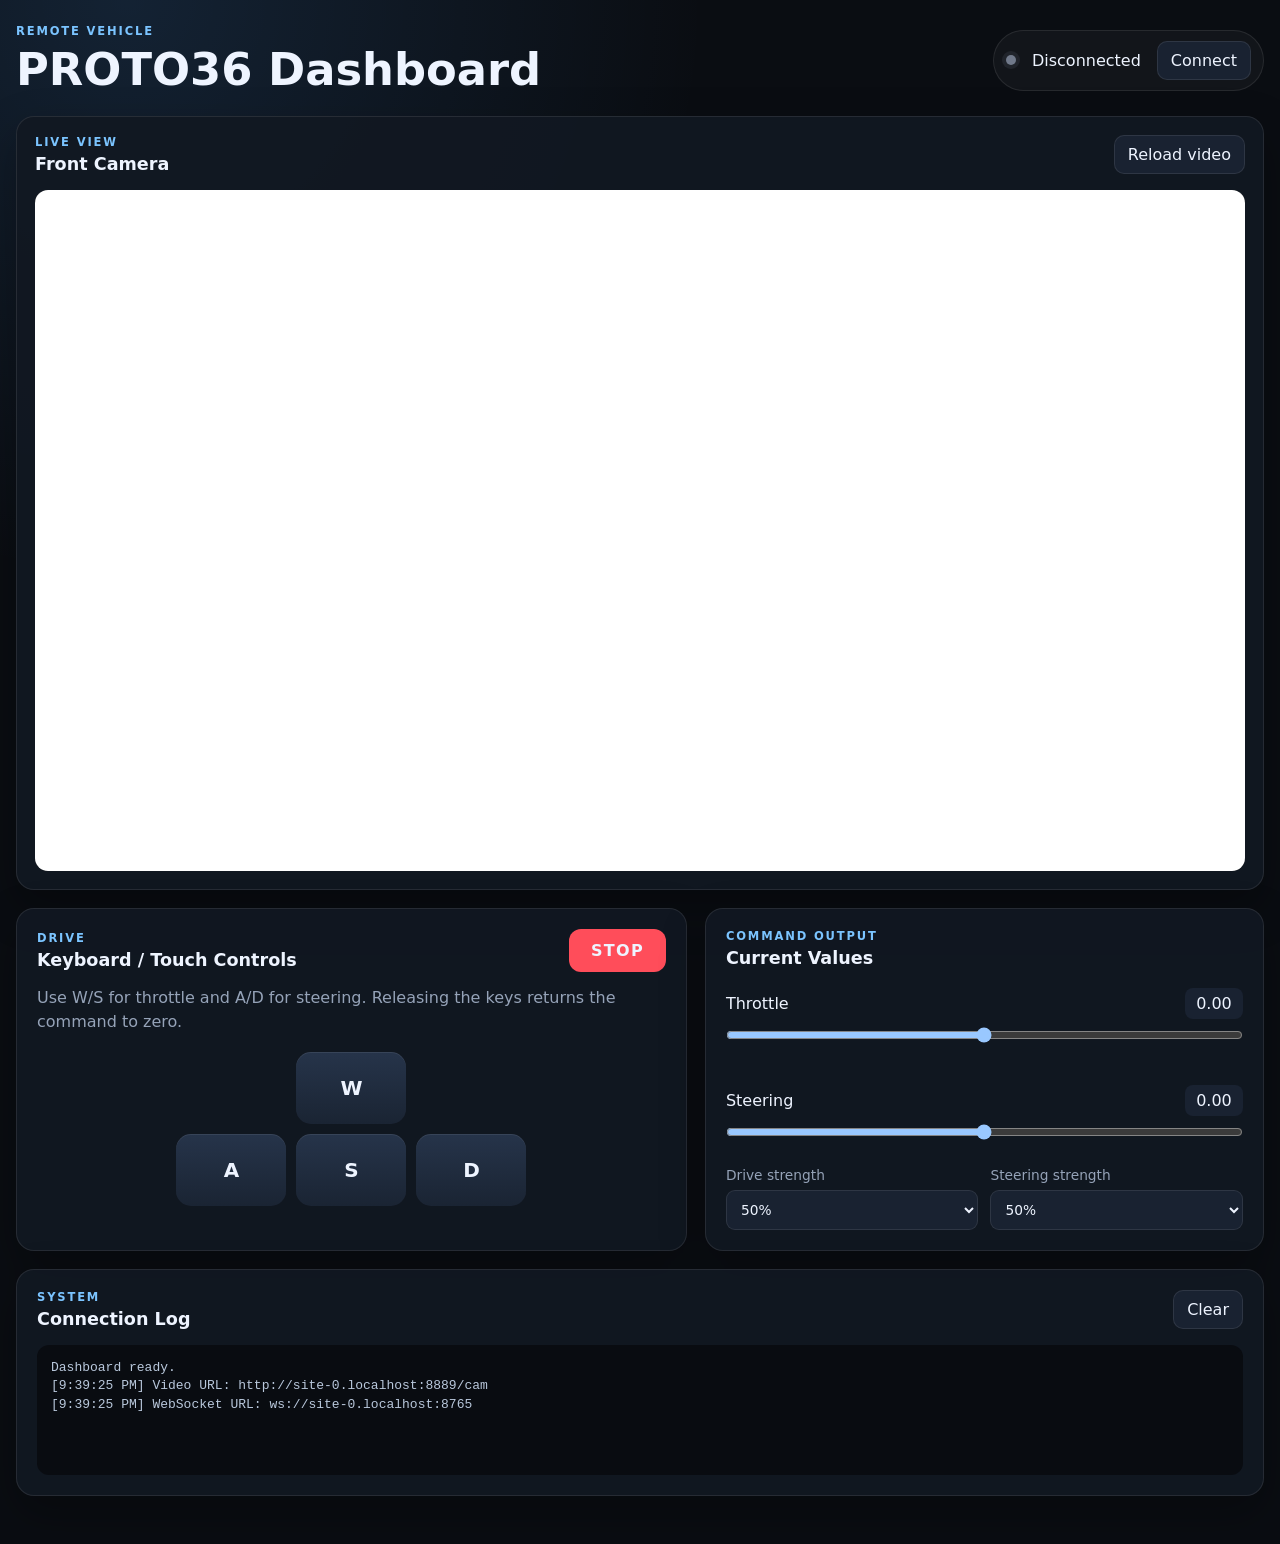
==== web-dashboard/index.html @ d9d6fbc3 "Basic web interface." ====
<!DOCTYPE html>
<html lang="en">
<head>
  <meta charset="UTF-8" />
  <meta name="viewport" content="width=device-width, initial-scale=1.0" />
  <title>PROTO36 Control Dashboard</title>
  <link rel="stylesheet" href="style.css" />
</head>
<body>
  <main class="dashboard">
    <header class="topbar">
      <div>
        <p class="eyebrow">REMOTE VEHICLE</p>
        <h1>PROTO36 Dashboard</h1>
      </div>

      <div class="connection-panel">
        <span id="connectionDot" class="status-dot"></span>
        <span id="connectionText">Disconnected</span>
        <button id="connectButton" class="secondary">Connect</button>
      </div>
    </header>

    <section class="video-card card">
      <div class="card-heading">
        <div>
          <p class="eyebrow">LIVE VIEW</p>
          <h2>Front Camera</h2>
        </div>
        <button id="reloadVideoButton" class="secondary">Reload video</button>
      </div>

      <div class="video-frame">
        <iframe
          id="videoFrame"
          title="PROTO36 live camera"
          allow="autoplay; fullscreen"
        ></iframe>
      </div>
    </section>

    <section class="controls-grid">
      <article class="card drive-card">
        <div class="card-heading">
          <div>
            <p class="eyebrow">DRIVE</p>
            <h2>Keyboard / Touch Controls</h2>
          </div>
          <button id="stopButton" class="stop-button">STOP</button>
        </div>

        <p class="hint">
          Use W/S for throttle and A/D for steering. Releasing the keys returns the command to zero.
        </p>

        <div class="control-pad" aria-label="Drive controls">
          <button class="drive-button up" data-control="forward">W</button>
          <button class="drive-button left" data-control="left">A</button>
          <button class="drive-button down" data-control="reverse">S</button>
          <button class="drive-button right" data-control="right">D</button>
        </div>
      </article>

      <article class="card telemetry-card">
        <p class="eyebrow">COMMAND OUTPUT</p>
        <h2>Current Values</h2>

        <div class="meter-row">
          <label for="throttleSlider">Throttle</label>
          <output id="throttleValue">0.00</output>
        </div>
        <input id="throttleSlider" type="range" min="-1" max="1" step="0.05" value="0" />

        <div class="meter-row">
          <label for="steeringSlider">Steering</label>
          <output id="steeringValue">0.00</output>
        </div>
        <input id="steeringSlider" type="range" min="-1" max="1" step="0.05" value="0" />

        <div class="presets">
          <label>
            Drive strength
            <select id="driveStrength">
              <option value="0.25">25%</option>
              <option value="0.5" selected>50%</option>
              <option value="0.75">75%</option>
              <option value="1">100%</option>
            </select>
          </label>

          <label>
            Steering strength
            <select id="steeringStrength">
              <option value="0.25">25%</option>
              <option value="0.5" selected>50%</option>
              <option value="0.75">75%</option>
              <option value="1">100%</option>
            </select>
          </label>
        </div>
      </article>

      <article class="card log-card">
        <div class="card-heading">
          <div>
            <p class="eyebrow">SYSTEM</p>
            <h2>Connection Log</h2>
          </div>
          <button id="clearLogButton" class="secondary">Clear</button>
        </div>
        <pre id="log">Dashboard ready.</pre>
      </article>
    </section>
  </main>

  <script src="app.js"></script>
</body>
</html>
---- web-dashboard/style.css ----
* {
  box-sizing: border-box;
}

:root {
  color-scheme: dark;
  --bg: #0a0d12;
  --panel: #121822;
  --panel-2: #192231;
  --text: #eef4ff;
  --muted: #95a3b8;
  --accent: #4da3ff;
  --accent-2: #7bc4ff;
  --danger: #ff4d5a;
  --border: rgba(255, 255, 255, 0.09);
  --shadow: 0 18px 45px rgba(0, 0, 0, 0.28);
}

body {
  margin: 0;
  min-height: 100vh;
  background:
    radial-gradient(circle at 10% 0%, rgba(77, 163, 255, 0.14), transparent 30%),
    var(--bg);
  color: var(--text);
  font-family: Inter, ui-sans-serif, system-ui, -apple-system, BlinkMacSystemFont, "Segoe UI", sans-serif;
}

button,
input,
select {
  font: inherit;
}

button {
  cursor: pointer;
}

.dashboard {
  width: min(1400px, calc(100% - 32px));
  margin: 0 auto;
  padding: 24px 0 48px;
}

.topbar,
.card-heading,
.connection-panel,
.meter-row {
  display: flex;
  align-items: center;
  justify-content: space-between;
  gap: 16px;
}

.topbar {
  margin-bottom: 20px;
}

h1,
h2,
p {
  margin-top: 0;
}

h1 {
  margin-bottom: 0;
  font-size: clamp(1.75rem, 4vw, 2.8rem);
}

h2 {
  margin-bottom: 0;
  font-size: 1.1rem;
}

.eyebrow {
  margin-bottom: 5px;
  color: var(--accent-2);
  font-size: 0.72rem;
  font-weight: 800;
  letter-spacing: 0.16em;
}

.card {
  border: 1px solid var(--border);
  border-radius: 18px;
  background: rgba(18, 24, 34, 0.92);
  box-shadow: var(--shadow);
}

.video-card {
  padding: 18px;
}

.video-frame {
  margin-top: 16px;
  overflow: hidden;
  aspect-ratio: 16 / 9;
  border-radius: 13px;
  background: #000;
}

.video-frame iframe {
  width: 100%;
  height: 100%;
  border: 0;
}

.controls-grid {
  display: grid;
  grid-template-columns: 1.2fr 1fr;
  gap: 18px;
  margin-top: 18px;
}

.drive-card,
.telemetry-card,
.log-card {
  padding: 20px;
}

.log-card {
  grid-column: 1 / -1;
}

.connection-panel {
  justify-content: flex-end;
  padding: 10px 12px;
  border: 1px solid var(--border);
  border-radius: 999px;
  background: rgba(255, 255, 255, 0.035);
}

.status-dot {
  width: 10px;
  height: 10px;
  border-radius: 50%;
  background: #70798a;
  box-shadow: 0 0 0 4px rgba(112, 121, 138, 0.15);
}

.status-dot.connected {
  background: #45d483;
  box-shadow: 0 0 0 4px rgba(69, 212, 131, 0.16);
}

.secondary,
.stop-button,
.drive-button {
  border: 0;
  color: var(--text);
}

.secondary {
  padding: 9px 13px;
  border: 1px solid var(--border);
  border-radius: 10px;
  background: var(--panel-2);
}

.stop-button {
  padding: 12px 22px;
  border-radius: 12px;
  background: var(--danger);
  font-weight: 900;
  letter-spacing: 0.08em;
}

.hint {
  margin: 14px 0 18px;
  color: var(--muted);
  line-height: 1.5;
}

.control-pad {
  display: grid;
  grid-template-columns: repeat(3, minmax(72px, 110px));
  grid-template-areas:
    ". up ."
    "left down right";
  justify-content: center;
  gap: 10px;
}

.drive-button {
  min-height: 72px;
  border-radius: 15px;
  background: linear-gradient(180deg, #26344a, #1a2433);
  font-size: 1.25rem;
  font-weight: 900;
  box-shadow: inset 0 1px rgba(255,255,255,.08);
  touch-action: none;
}

.drive-button.active {
  transform: translateY(2px);
  background: linear-gradient(180deg, #397bc2, #24578e);
}

.up { grid-area: up; }
.left { grid-area: left; }
.down { grid-area: down; }
.right { grid-area: right; }

.telemetry-card input[type="range"] {
  width: 100%;
  margin: 8px 0 22px;
}

.meter-row {
  margin-top: 20px;
}

.meter-row output {
  min-width: 58px;
  padding: 6px 8px;
  border-radius: 8px;
  background: var(--panel-2);
  text-align: center;
  font-variant-numeric: tabular-nums;
}

.presets {
  display: grid;
  grid-template-columns: 1fr 1fr;
  gap: 12px;
  margin-top: 5px;
}

.presets label {
  display: grid;
  gap: 7px;
  color: var(--muted);
  font-size: 0.86rem;
}

select {
  width: 100%;
  padding: 10px;
  border: 1px solid var(--border);
  border-radius: 9px;
  background: var(--panel-2);
  color: var(--text);
}

pre {
  min-height: 130px;
  max-height: 250px;
  overflow: auto;
  margin: 16px 0 0;
  padding: 14px;
  border-radius: 12px;
  background: #090c11;
  color: #b9c8dc;
  white-space: pre-wrap;
  line-height: 1.45;
}

@media (max-width: 820px) {
  .topbar {
    align-items: flex-start;
    flex-direction: column;
  }

  .connection-panel {
    width: 100%;
  }

  .controls-grid {
    grid-template-columns: 1fr;
  }

  .log-card {
    grid-column: auto;
  }
}
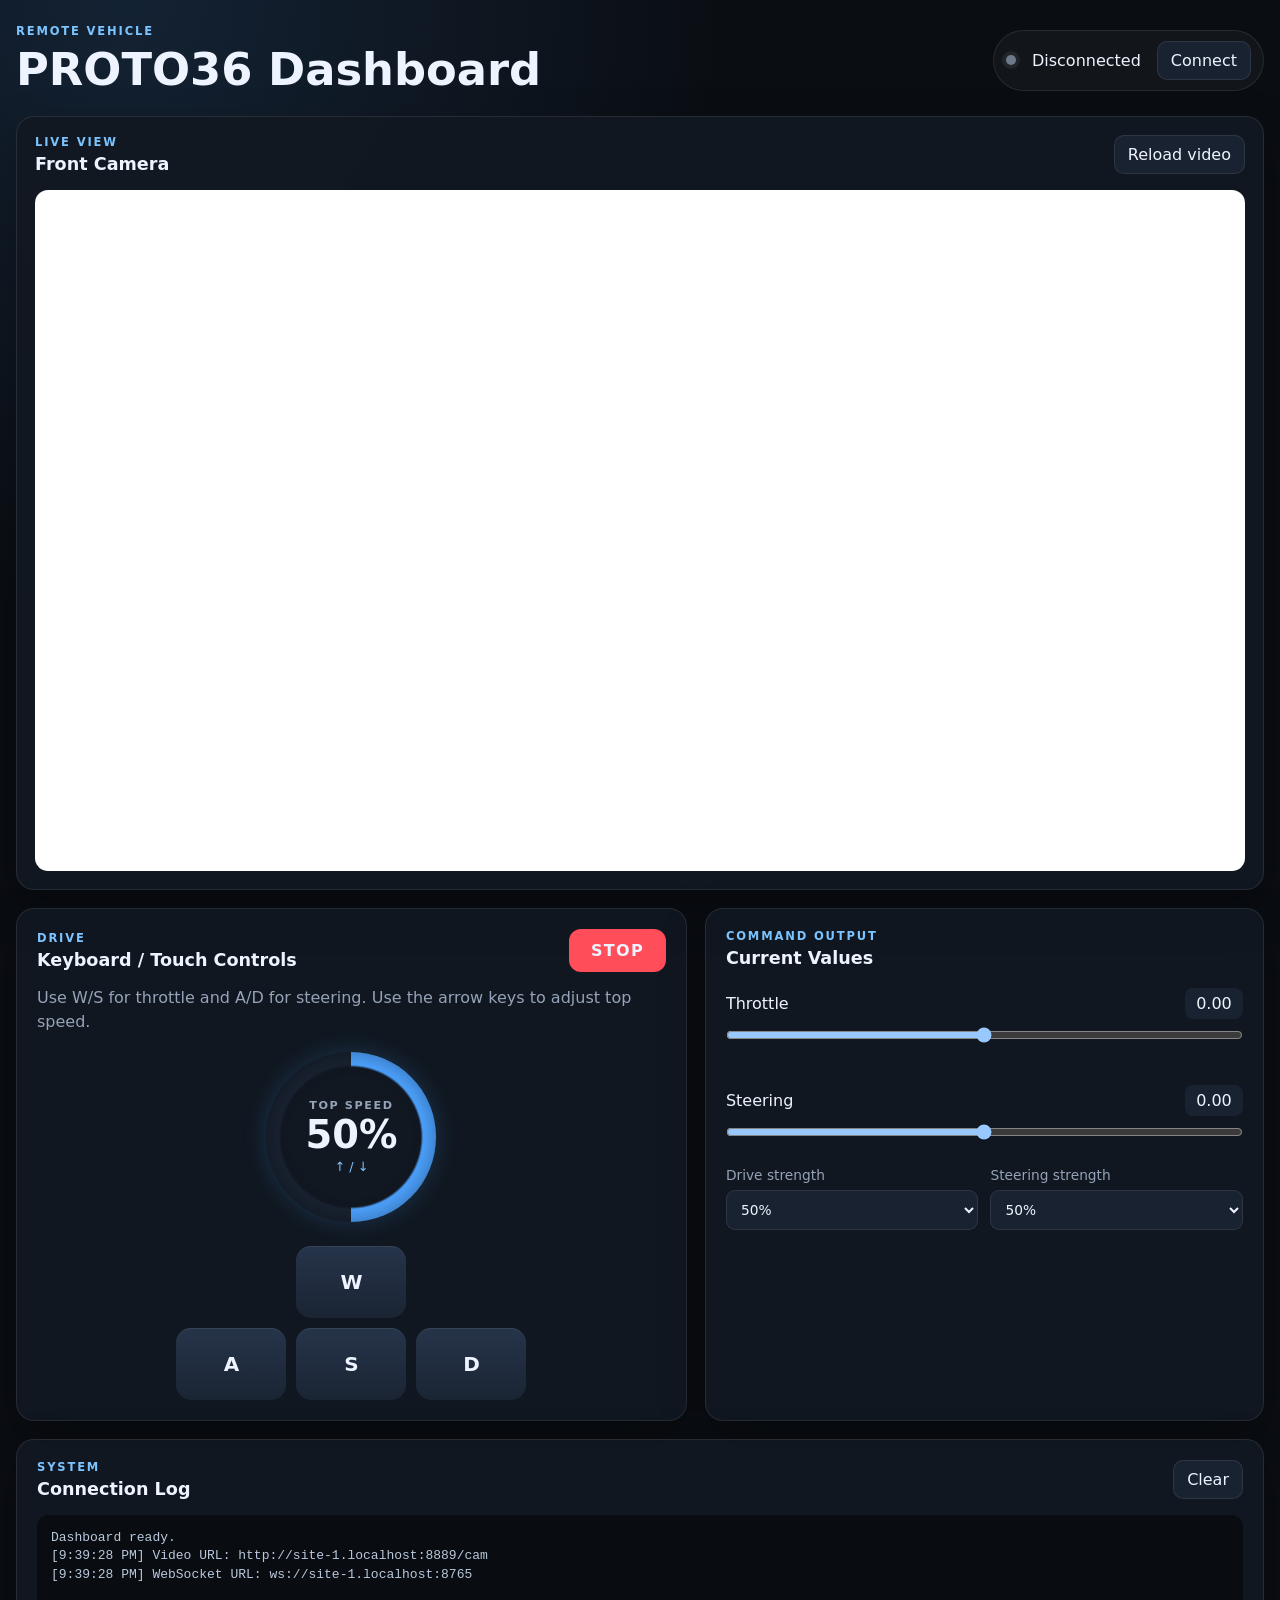
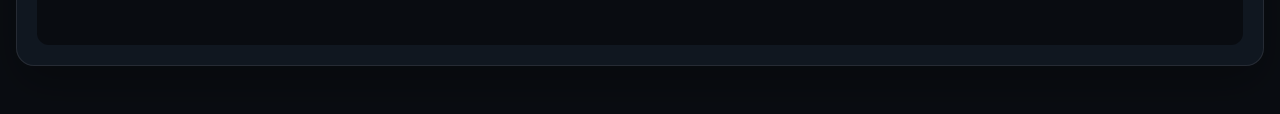
==== commit 96d2ee5a: "Added max speed arrow key adjustment." ====
--- a/web-dashboard/index.html
+++ b/web-dashboard/index.html
@@ -50,8 +50,18 @@
         </div>
 
         <p class="hint">
-          Use W/S for throttle and A/D for steering. Releasing the keys returns the command to zero.
+          Use W/S for throttle and A/D for steering. Use the arrow keys to adjust top speed.
         </p>
+
+       <div class="speed-indicator">
+         <div class="speed-ring" id="speedRing">
+           <div class="speed-content">
+              <span class="speed-label">TOP SPEED</span>
+              <strong id="speedPercent">50%</strong>
+              <span class="speed-hint">↑ / ↓</span>
+            </div>
+          </div>
+        </div>
 
         <div class="control-pad" aria-label="Drive controls">
           <button class="drive-button up" data-control="forward">W</button>
--- a/web-dashboard/style.css
+++ b/web-dashboard/style.css
@@ -171,6 +171,60 @@
   line-height: 1.5;
 }
 
+.speed-indicator {
+  display: flex;
+  justify-content: center;
+  margin: 18px 0 24px;
+}
+
+.speed-ring {
+  --speed-angle: 180deg;
+
+  display: grid;
+  place-items: center;
+  width: 170px;
+  height: 170px;
+  border-radius: 50%;
+
+  background:
+    radial-gradient(circle, var(--panel) 58%, transparent 60%),
+    conic-gradient(
+      var(--accent) 0deg,
+      var(--accent) var(--speed-angle),
+      var(--panel-2) var(--speed-angle),
+      var(--panel-2) 360deg
+    );
+
+  box-shadow:
+    0 0 25px rgba(77, 163, 255, 0.2),
+    inset 0 0 20px rgba(0, 0, 0, 0.35);
+}
+
+.speed-content {
+  display: flex;
+  flex-direction: column;
+  align-items: center;
+  text-align: center;
+}
+
+.speed-label {
+  color: var(--muted);
+  font-size: 0.7rem;
+  font-weight: 800;
+  letter-spacing: 0.14em;
+}
+
+.speed-content strong {
+  margin: 4px 0;
+  font-size: 2.4rem;
+  line-height: 1;
+}
+
+.speed-hint {
+  color: var(--accent-2);
+  font-size: 0.8rem;
+}
+
 .control-pad {
   display: grid;
   grid-template-columns: repeat(3, minmax(72px, 110px));
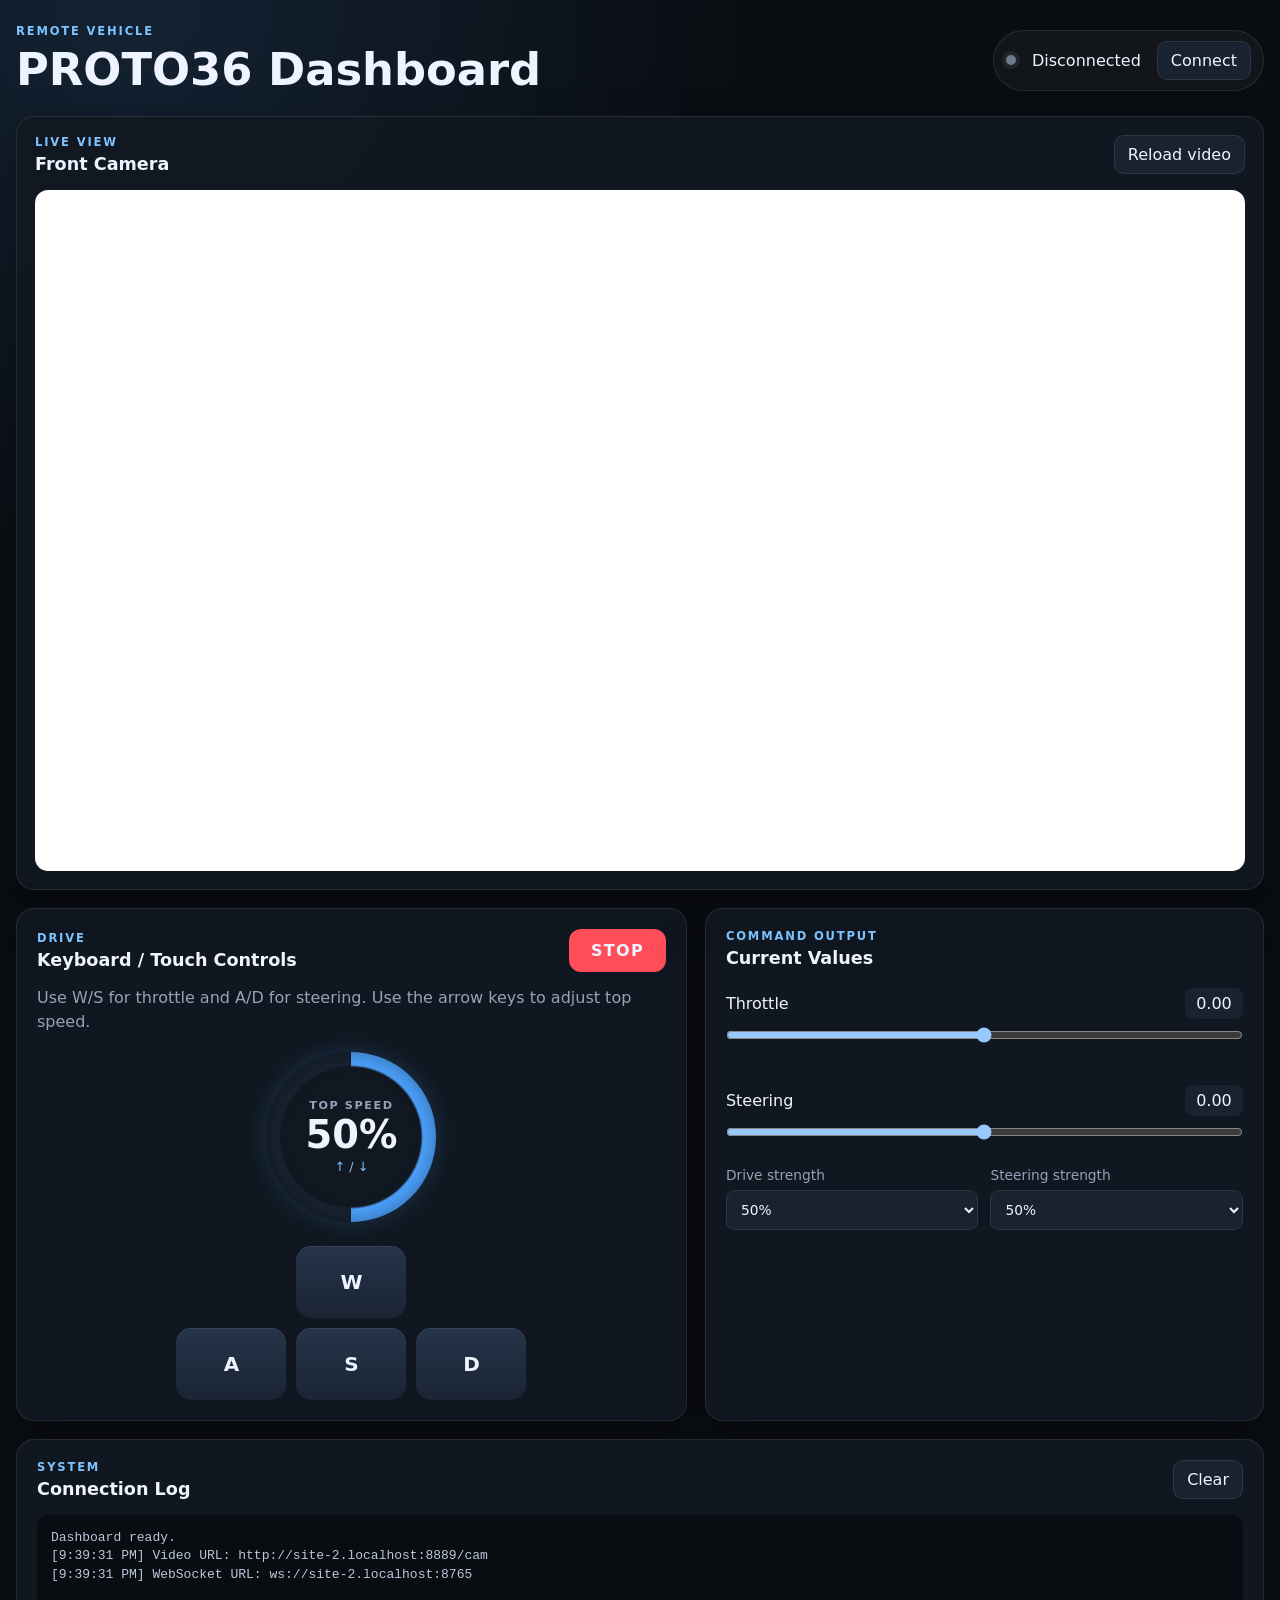
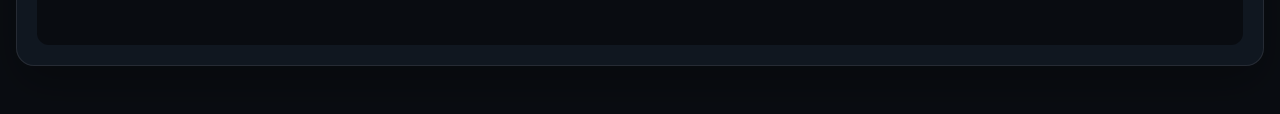
==== commit c9d3b7cc: "Added comments." ====
--- a/web-dashboard/index.html
+++ b/web-dashboard/index.html
@@ -1,13 +1,25 @@
 <!DOCTYPE html>
 <html lang="en">
+
 <head>
+  <!--  ~~~~~~~~~~~~~~~ Page Configuration ~~~~~~~~~~~~~~~~~ -->
+
   <meta charset="UTF-8" />
-  <meta name="viewport" content="width=device-width, initial-scale=1.0" />
+  <meta
+    name="viewport"
+    content="width=device-width, initial-scale=1.0"
+  />
+
   <title>PROTO36 Control Dashboard</title>
+
   <link rel="stylesheet" href="style.css" />
 </head>
+
 <body>
   <main class="dashboard">
+
+    <!--  ~~~~~~~~~~~~~~~ Dashboard Header ~~~~~~~~~~~~~~~~~ -->
+
     <header class="topbar">
       <div>
         <p class="eyebrow">REMOTE VEHICLE</p>
@@ -15,11 +27,26 @@
       </div>
 
       <div class="connection-panel">
-        <span id="connectionDot" class="status-dot"></span>
-        <span id="connectionText">Disconnected</span>
-        <button id="connectButton" class="secondary">Connect</button>
+        <span
+          id="connectionDot"
+          class="status-dot"
+        ></span>
+
+        <span id="connectionText">
+          Disconnected
+        </span>
+
+        <button
+          id="connectButton"
+          class="secondary"
+        >
+          Connect
+        </button>
       </div>
     </header>
+
+
+    <!--  ~~~~~~~~~~~~~~~ Live Video Panel ~~~~~~~~~~~~~~~~~ -->
 
     <section class="video-card card">
       <div class="card-heading">
@@ -27,7 +54,13 @@
           <p class="eyebrow">LIVE VIEW</p>
           <h2>Front Camera</h2>
         </div>
-        <button id="reloadVideoButton" class="secondary">Reload video</button>
+
+        <button
+          id="reloadVideoButton"
+          class="secondary"
+        >
+          Reload video
+        </button>
       </div>
 
       <div class="video-frame">
@@ -39,76 +72,197 @@
       </div>
     </section>
 
+
+    <!--  ~~~~~~~~~~~~~~~ Dashboard Controls Grid ~~~~~~~~~~~~~~~~~ -->
+
     <section class="controls-grid">
+
+      <!--  ~~~~~~~~~~~~~~~ Drive Controls ~~~~~~~~~~~~~~~~~ -->
+
       <article class="card drive-card">
         <div class="card-heading">
           <div>
             <p class="eyebrow">DRIVE</p>
             <h2>Keyboard / Touch Controls</h2>
           </div>
-          <button id="stopButton" class="stop-button">STOP</button>
+
+          <button
+            id="stopButton"
+            class="stop-button"
+          >
+            STOP
+          </button>
         </div>
 
         <p class="hint">
-          Use W/S for throttle and A/D for steering. Use the arrow keys to adjust top speed.
+          Use W/S for throttle and A/D for steering.
+          Use the arrow keys to adjust top speed.
         </p>
 
-       <div class="speed-indicator">
-         <div class="speed-ring" id="speedRing">
-           <div class="speed-content">
-              <span class="speed-label">TOP SPEED</span>
-              <strong id="speedPercent">50%</strong>
-              <span class="speed-hint">↑ / ↓</span>
+
+        <!--  ~~~~~~~~~~~~~~~ Top Speed Indicator ~~~~~~~~~~~~~~~~~ -->
+
+        <div class="speed-indicator">
+          <div
+            id="speedRing"
+            class="speed-ring"
+          >
+            <div class="speed-content">
+              <span class="speed-label">
+                TOP SPEED
+              </span>
+
+              <strong id="speedPercent">
+                50%
+              </strong>
+
+              <span class="speed-hint">
+                ↑ / ↓
+              </span>
             </div>
           </div>
         </div>
 
-        <div class="control-pad" aria-label="Drive controls">
-          <button class="drive-button up" data-control="forward">W</button>
-          <button class="drive-button left" data-control="left">A</button>
-          <button class="drive-button down" data-control="reverse">S</button>
-          <button class="drive-button right" data-control="right">D</button>
+
+        <!--  ~~~~~~~~~~~~~~~ WASD Control Pad ~~~~~~~~~~~~~~~~~ -->
+
+        <div
+          class="control-pad"
+          aria-label="Drive controls"
+        >
+          <button
+            class="drive-button up"
+            data-control="forward"
+          >
+            W
+          </button>
+
+          <button
+            class="drive-button left"
+            data-control="left"
+          >
+            A
+          </button>
+
+          <button
+            class="drive-button down"
+            data-control="reverse"
+          >
+            S
+          </button>
+
+          <button
+            class="drive-button right"
+            data-control="right"
+          >
+            D
+          </button>
         </div>
       </article>
+
+
+      <!--  ~~~~~~~~~~~~~~~ Command Output ~~~~~~~~~~~~~~~~~ -->
 
       <article class="card telemetry-card">
         <p class="eyebrow">COMMAND OUTPUT</p>
         <h2>Current Values</h2>
 
+
+        <!--  ~~~~~~~~~~~~~~~ Throttle Control ~~~~~~~~~~~~~~~~~ -->
+
         <div class="meter-row">
-          <label for="throttleSlider">Throttle</label>
-          <output id="throttleValue">0.00</output>
-        </div>
-        <input id="throttleSlider" type="range" min="-1" max="1" step="0.05" value="0" />
+          <label for="throttleSlider">
+            Throttle
+          </label>
+
+          <output id="throttleValue">
+            0.00
+          </output>
+        </div>
+
+        <input
+          id="throttleSlider"
+          type="range"
+          min="-1"
+          max="1"
+          step="0.05"
+          value="0"
+        />
+
+
+        <!--  ~~~~~~~~~~~~~~~ Steering Control ~~~~~~~~~~~~~~~~~ -->
 
         <div class="meter-row">
-          <label for="steeringSlider">Steering</label>
-          <output id="steeringValue">0.00</output>
-        </div>
-        <input id="steeringSlider" type="range" min="-1" max="1" step="0.05" value="0" />
+          <label for="steeringSlider">
+            Steering
+          </label>
+
+          <output id="steeringValue">
+            0.00
+          </output>
+        </div>
+
+        <input
+          id="steeringSlider"
+          type="range"
+          min="-1"
+          max="1"
+          step="0.05"
+          value="0"
+        />
+
+
+        <!--  ~~~~~~~~~~~~~~~ Strength Presets ~~~~~~~~~~~~~~~~~ -->
 
         <div class="presets">
           <label>
             Drive strength
+
             <select id="driveStrength">
-              <option value="0.25">25%</option>
-              <option value="0.5" selected>50%</option>
-              <option value="0.75">75%</option>
-              <option value="1">100%</option>
+              <option value="0.25">
+                25%
+              </option>
+
+              <option value="0.5" selected>
+                50%
+              </option>
+
+              <option value="0.75">
+                75%
+              </option>
+
+              <option value="1">
+                100%
+              </option>
             </select>
           </label>
 
           <label>
             Steering strength
+
             <select id="steeringStrength">
-              <option value="0.25">25%</option>
-              <option value="0.5" selected>50%</option>
-              <option value="0.75">75%</option>
-              <option value="1">100%</option>
+              <option value="0.25">
+                25%
+              </option>
+
+              <option value="0.5" selected>
+                50%
+              </option>
+
+              <option value="0.75">
+                75%
+              </option>
+
+              <option value="1">
+                100%
+              </option>
             </select>
           </label>
         </div>
       </article>
+
+
+      <!--  ~~~~~~~~~~~~~~~ Connection Log ~~~~~~~~~~~~~~~~~ -->
 
       <article class="card log-card">
         <div class="card-heading">
@@ -116,13 +270,24 @@
             <p class="eyebrow">SYSTEM</p>
             <h2>Connection Log</h2>
           </div>
-          <button id="clearLogButton" class="secondary">Clear</button>
-        </div>
+
+          <button
+            id="clearLogButton"
+            class="secondary"
+          >
+            Clear
+          </button>
+        </div>
+
         <pre id="log">Dashboard ready.</pre>
       </article>
     </section>
   </main>
 
+
+  <!--  ~~~~~~~~~~~~~~~ JavaScript ~~~~~~~~~~~~~~~~~ -->
+
   <script src="app.js"></script>
 </body>
+
 </html>
--- a/web-dashboard/style.css
+++ b/web-dashboard/style.css
@@ -1,29 +1,55 @@
+/*  ~~~~~~~~~~~~~~~ Global Reset ~~~~~~~~~~~~~~~~~ */
+
 * {
   box-sizing: border-box;
 }
 
+
+/*  ~~~~~~~~~~~~~~~ Theme Variables ~~~~~~~~~~~~~~~~~ */
+
 :root {
   color-scheme: dark;
+
   --bg: #0a0d12;
   --panel: #121822;
   --panel-2: #192231;
+
   --text: #eef4ff;
   --muted: #95a3b8;
+
   --accent: #4da3ff;
   --accent-2: #7bc4ff;
   --danger: #ff4d5a;
+
   --border: rgba(255, 255, 255, 0.09);
   --shadow: 0 18px 45px rgba(0, 0, 0, 0.28);
 }
+
+
+/*  ~~~~~~~~~~~~~~~ Base Page Styles ~~~~~~~~~~~~~~~~~ */
 
 body {
   margin: 0;
   min-height: 100vh;
+
   background:
-    radial-gradient(circle at 10% 0%, rgba(77, 163, 255, 0.14), transparent 30%),
+    radial-gradient(
+      circle at 10% 0%,
+      rgba(77, 163, 255, 0.14),
+      transparent 30%
+    ),
     var(--bg);
+
   color: var(--text);
-  font-family: Inter, ui-sans-serif, system-ui, -apple-system, BlinkMacSystemFont, "Segoe UI", sans-serif;
+
+  font-family:
+    Inter,
+    ui-sans-serif,
+    system-ui,
+    -apple-system,
+    BlinkMacSystemFont,
+    "Segoe UI",
+    sans-serif;
 }
 
 button,
@@ -36,10 +62,17 @@
   cursor: pointer;
 }
 
+
+/*  ~~~~~~~~~~~~~~~ Main Dashboard Layout ~~~~~~~~~~~~~~~~~ */
+
 .dashboard {
   width: min(1400px, calc(100% - 32px));
   margin: 0 auto;
   padding: 24px 0 48px;
+}
+
+.topbar {
+  margin-bottom: 20px;
 }
 
 .topbar,
@@ -52,9 +85,8 @@
   gap: 16px;
 }
 
-.topbar {
-  margin-bottom: 20px;
-}
+
+/*  ~~~~~~~~~~~~~~~ Typography ~~~~~~~~~~~~~~~~~ */
 
 h1,
 h2,
@@ -80,6 +112,15 @@
   letter-spacing: 0.16em;
 }
 
+.hint {
+  margin: 14px 0 18px;
+  color: var(--muted);
+  line-height: 1.5;
+}
+
+
+/*  ~~~~~~~~~~~~~~~ Shared Card Styles ~~~~~~~~~~~~~~~~~ */
+
 .card {
   border: 1px solid var(--border);
   border-radius: 18px;
@@ -90,6 +131,15 @@
 .video-card {
   padding: 18px;
 }
+
+.drive-card,
+.telemetry-card,
+.log-card {
+  padding: 20px;
+}
+
+
+/*  ~~~~~~~~~~~~~~~ Video Panel ~~~~~~~~~~~~~~~~~ */
 
 .video-frame {
   margin-top: 16px;
@@ -105,6 +155,9 @@
   border: 0;
 }
 
+
+/*  ~~~~~~~~~~~~~~~ Controls Grid ~~~~~~~~~~~~~~~~~ */
+
 .controls-grid {
   display: grid;
   grid-template-columns: 1.2fr 1fr;
@@ -112,15 +165,12 @@
   margin-top: 18px;
 }
 
-.drive-card,
-.telemetry-card,
-.log-card {
-  padding: 20px;
-}
-
 .log-card {
   grid-column: 1 / -1;
 }
+
+
+/*  ~~~~~~~~~~~~~~~ Connection Status ~~~~~~~~~~~~~~~~~ */
 
 .connection-panel {
   justify-content: flex-end;
@@ -143,6 +193,9 @@
   box-shadow: 0 0 0 4px rgba(69, 212, 131, 0.16);
 }
 
+
+/*  ~~~~~~~~~~~~~~~ Shared Button Styles ~~~~~~~~~~~~~~~~~ */
+
 .secondary,
 .stop-button,
 .drive-button {
@@ -165,11 +218,8 @@
   letter-spacing: 0.08em;
 }
 
-.hint {
-  margin: 14px 0 18px;
-  color: var(--muted);
-  line-height: 1.5;
-}
+
+/*  ~~~~~~~~~~~~~~~ Speed Indicator ~~~~~~~~~~~~~~~~~ */
 
 .speed-indicator {
   display: flex;
@@ -187,7 +237,11 @@
   border-radius: 50%;
 
   background:
-    radial-gradient(circle, var(--panel) 58%, transparent 60%),
+    radial-gradient(
+      circle,
+      var(--panel) 58%,
+      transparent 60%
+    ),
     conic-gradient(
       var(--accent) 0deg,
       var(--accent) var(--speed-angle),
@@ -224,6 +278,9 @@
   color: var(--accent-2);
   font-size: 0.8rem;
 }
+
+
+/*  ~~~~~~~~~~~~~~~ WASD Control Pad ~~~~~~~~~~~~~~~~~ */
 
 .control-pad {
   display: grid;
@@ -238,27 +295,60 @@
 .drive-button {
   min-height: 72px;
   border-radius: 15px;
-  background: linear-gradient(180deg, #26344a, #1a2433);
+
+  background:
+    linear-gradient(
+      180deg,
+      #26344a,
+      #1a2433
+    );
+
   font-size: 1.25rem;
   font-weight: 900;
-  box-shadow: inset 0 1px rgba(255,255,255,.08);
+
+  box-shadow:
+    inset 0 1px rgba(255, 255, 255, 0.08);
+
   touch-action: none;
 }
 
 .drive-button.active {
   transform: translateY(2px);
-  background: linear-gradient(180deg, #397bc2, #24578e);
-}
-
-.up { grid-area: up; }
-.left { grid-area: left; }
-.down { grid-area: down; }
-.right { grid-area: right; }
+
+  background:
+    linear-gradient(
+      180deg,
+      #397bc2,
+      #24578e
+    );
+}
+
+.up {
+  grid-area: up;
+}
+
+.left {
+  grid-area: left;
+}
+
+.down {
+  grid-area: down;
+}
+
+.right {
+  grid-area: right;
+}
+
+
+/*  ~~~~~~~~~~~~~~~ Telemetry Sliders ~~~~~~~~~~~~~~~~~ */
 
 .telemetry-card input[type="range"] {
   width: 100%;
   margin: 8px 0 22px;
 }
+
+
+/*  ~~~~~~~~~~~~~~~ Telemetry Values ~~~~~~~~~~~~~~~~~ */
 
 .meter-row {
   margin-top: 20px;
@@ -273,6 +363,9 @@
   font-variant-numeric: tabular-nums;
 }
 
+
+/*  ~~~~~~~~~~~~~~~ Strength Presets ~~~~~~~~~~~~~~~~~ */
+
 .presets {
   display: grid;
   grid-template-columns: 1fr 1fr;
@@ -295,6 +388,9 @@
   background: var(--panel-2);
   color: var(--text);
 }
+
+
+/*  ~~~~~~~~~~~~~~~ Connection Log ~~~~~~~~~~~~~~~~~ */
 
 pre {
   min-height: 130px;
@@ -309,6 +405,9 @@
   line-height: 1.45;
 }
 
+
+/*  ~~~~~~~~~~~~~~~ Mobile Layout ~~~~~~~~~~~~~~~~~ */
+
 @media (max-width: 820px) {
   .topbar {
     align-items: flex-start;
